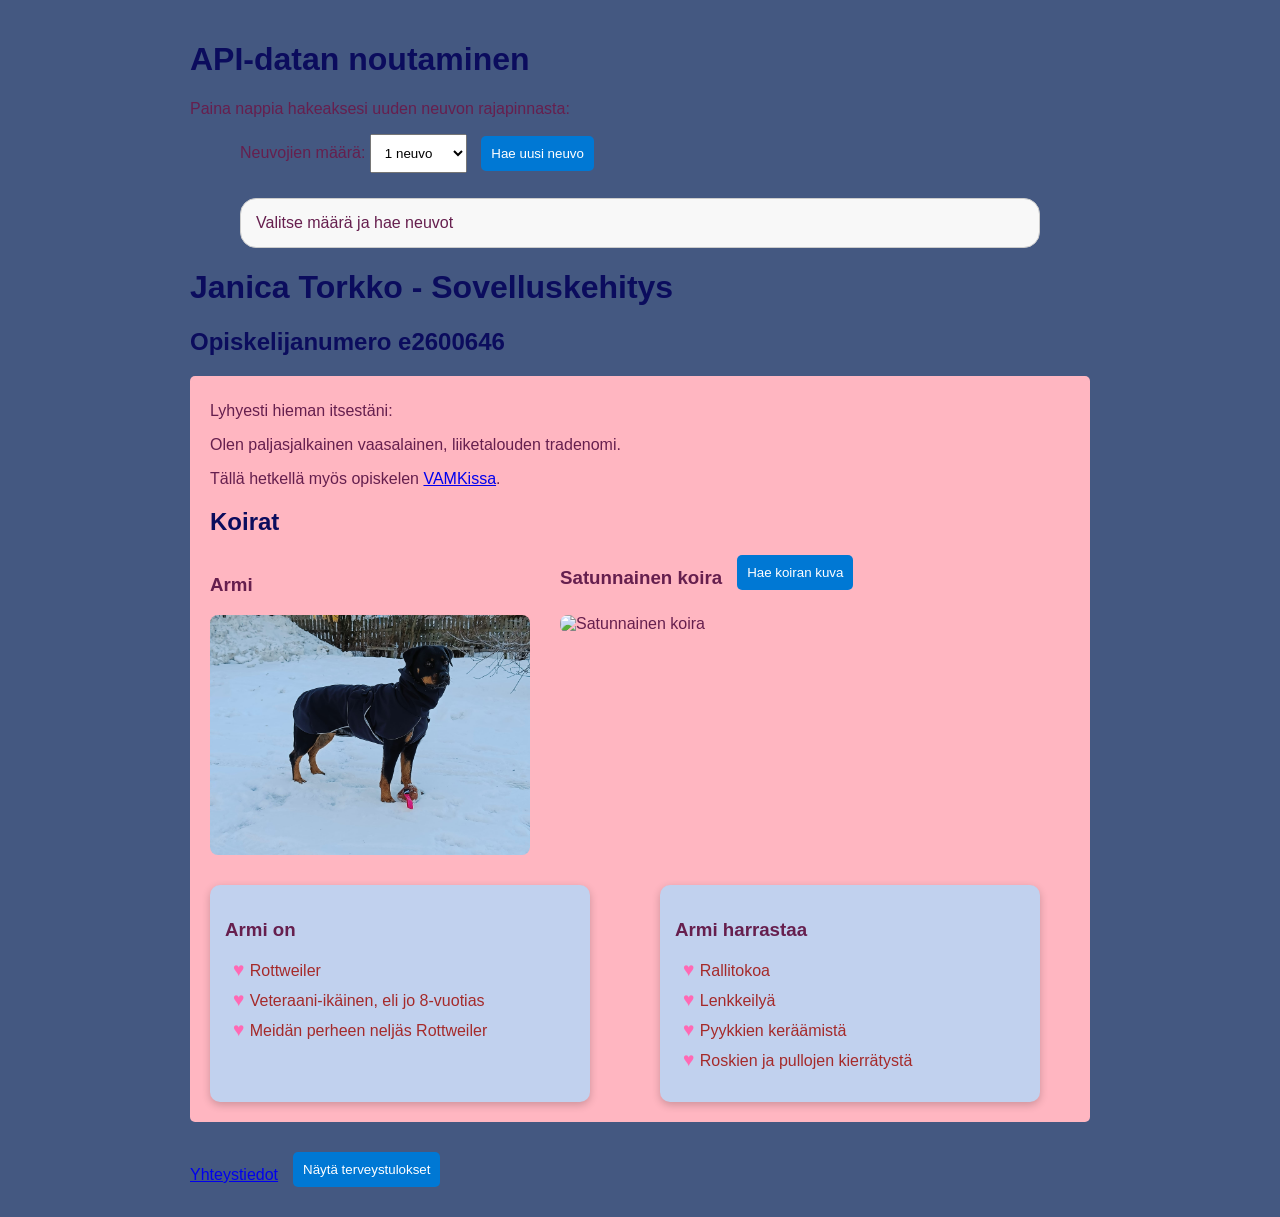
==== index.html @ a87f88b2 "Add files via upload Ensimmäinen versio" ====
<!DOCTYPE html>
<html lang="fi">

<head>
    <meta charset="UTF-8">
    <meta name="viewport" content="width=device-width, initial-scale=1.0">
    <link rel="stylesheet" href="style.css">
    <title>Esittelyssä Janica Torkko</title>
    <!-- Defer lataa skriptin taustalla ja ajaa sen vasta kun HTML on valmis -->
    <script src="script.js" defer></script>
</head>

<body>

    <h1>API-datan noutaminen</h1>
    <p>Paina nappia hakeaksesi uuden neuvon rajapinnasta:</p>

    <div class="api-osio">
        <label for="maara">Neuvojien määrä:</label>
        <select id="maara">
            <option value="1">1 neuvo</option>
            <option value="3">3 neuvoa</option>
            <option value="5">5 neuvoa</option>
        </select>
        
        <button id="haeNappi">Hae uusi neuvo</button>
        <div id="adviceContainer">Valitse määrä ja hae neuvot</div>
        <p id="statusMessage"></p>
    </div>

    <header>
        <h1>Janica Torkko - Sovelluskehitys</h1>
        <h2>Opiskelijanumero e2600646</h2>
    </header>

    <main>
        <p>Lyhyesti hieman itsestäni:</p>
        <p>Olen paljasjalkainen vaasalainen, liiketalouden tradenomi.</p>
        <p>Tällä hetkellä myös opiskelen <a href="https://www.vamk.fi" target="_blank">VAMKissa</a>.</p>

        <h2>Koirat</h2>
        <div class="koira-kuvat">
            <div class="koira-kortti">
                <h3>Armi</h3>
                <img src="Armi.jpg" alt="Koirani Armi">
            </div>

            <div class="koira-kortti">
                <div class="otsikko-rivi">
                    <h3>Satunnainen koira</h3>
                    <button id="koiraNappi">Hae koiran kuva</button>
                </div>
                <img id="koiraKuva" src="" alt="Satunnainen koira">
            </div>
        </div>

        <section class="box-container"> 
            <div class="box">
                <h3>Armi on</h3>
                <ul>
                    <li>Rottweiler</li>
                    <li>Veteraani-ikäinen, eli jo 8-vuotias</li>
                    <li>Meidän perheen neljäs Rottweiler</li>
                </ul>
            </div>
            
            <div class="box">
                <h3>Armi harrastaa</h3>
                <ul>
                    <li>Rallitokoa</li>
                    <li>Lenkkeilyä</li>
                    <li>Pyykkien keräämistä</li>
                    <li>Roskien ja pullojen kierrätystä</li>
                </ul>
            </div>
        </section>
    </main>

    <footer>
        <nav class="footer-nav">
            <a href="contact.html">Yhteystiedot</a>
            <button id="terveystuloksetNappi">Näytä terveystulokset</button>
        </nav>
    </footer>

</body>
</html>
---- style.css ----
body {

    color: #661f4e;
    font-size: normal;
    background-color: #445881;
    font-family: Arial, sans-serif;
    max-width: 900px;
    margin: auto;
    padding: 20px;

}

main {
    background-color: lightpink;
    border-radius: 5px;
    padding-left: 20px;
    padding-top: 10px;

        /* Pehmeät kulmat (osio e) */

}

h1,
h2 {

    color: #0b0c5d;

}

ul {
    list-style: none;
}

li::before {
    content: "♥ ";
    color: hotpink;
    font-size: 1.2em;
}

li {
    color: brown;
    padding-left: 8px;
    margin-bottom: 5px;

}

.box {
    background-color: #c1d1ee;
    border-radius: 12px;
    padding: 15px;
    margin-bottom: 20px;
    box-shadow: 0 4px 10px rgba(0, 0, 0, 0.15);
    flex: 1 1 300px;
    min-width: 250px;
    max-width: 350px;
    border-radius: 10px;
    box-shadow: 0 3px 8px rgba(0, 0, 0, 0.2);

}

.box ul {
    list-style: none;
    padding-left: 0;

}

.box li {
    margin-bottom: 8px;
}

.heart {
    color: hotpink;
    margin-right: 10px;
    font-size: 18px;

}

.img {

    border-radius: 20px;
    box-shadow: 0 4px 10px rgba(0, 0, 0, 0.2);
}

.otsikko-rivi {
display: flex;
align-items: center;
gap: 15px;
margin-bottom: 15px;
}

.otsikko-rivi h3 {
margin: 0;
}

.koira-kuvat {
display: flex;
gap: 30px;
align-items: flex-start;
flex-wrap: wrap; /* responsiivisuus */
}

.koira-kortti {
width: 320px;
}

.koira-kortti img {
width: 100%;
max-width: 400px;
height: auto;
object-fit: cover;
border-radius: 8px;
display: block;
}

.box-container {
    gap: 20px;
    justify-content: center;
    flex-wrap: wrap;
    margin: 30px auto;
    max-width: 1200px;
    display: grid;
    grid-template-columns: repeat(auto-fit, minmax(300px, 1fr));
    gap: 20px;
    max-width: 1200px;
    margin: 30px auto;

}

a:hover {
    color: white;
    }

@media (max-width: 768px) {

    .container {

        flex-direction: column;

        align-items: center;

    }

    .box {

        width: 100%;

    }
}

button {
background-color: #0078d4;
color: white;
border: none;
padding: 10px 16px;
border-radius: 5px;
cursor: pointer;
}

button:hover {
background-color: #005ea2;
}

.api-osio {
width: 90%;
max-width: 800px;
margin: 0 auto;
}

select,
button {
padding: 10px;
margin-right: 10px;
margin-bottom: 10px;
}

#adviceContainer {
margin-top: 15px;
padding: 15px;
border: 1px solid #ccc;
border-radius: 16px;
background-color: #f8f8f8;
width: 100%;
max-width: 800px;
min-height: 40px;
box-sizing: border-box;
list-style: none;
}

#statusMessage {
margin-top: 10px;
font-weight: bold;
}

.loading {
color: #0078d4;
}

.error {
color: red;
}

.footer-nav {
display: flex;
align-items: center;
gap: 15px;
}
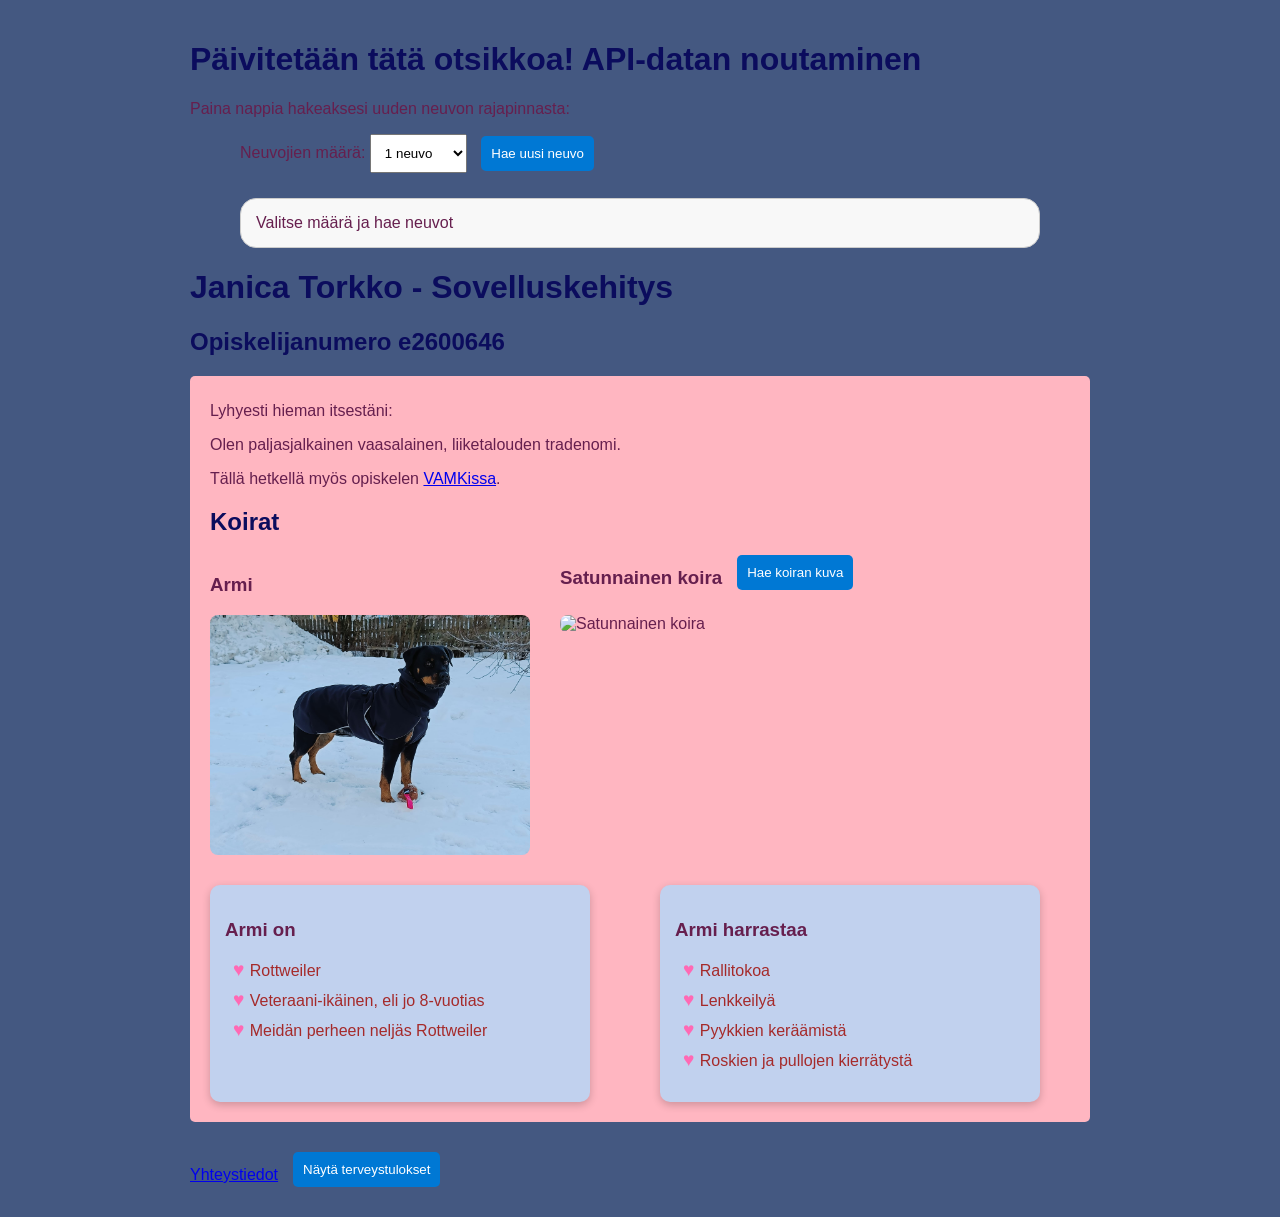
==== commit 994f6476: "Update header title in index.html Tätä päivitetään." ====
--- a/index.html
+++ b/index.html
@@ -12,7 +12,7 @@
 
 <body>
 
-    <h1>API-datan noutaminen</h1>
+    <h1>Päivitetään tätä otsikkoa! API-datan noutaminen</h1>
     <p>Paina nappia hakeaksesi uuden neuvon rajapinnasta:</p>
 
     <div class="api-osio">
@@ -84,4 +84,4 @@
     </footer>
 
 </body>
-</html>+</html>
